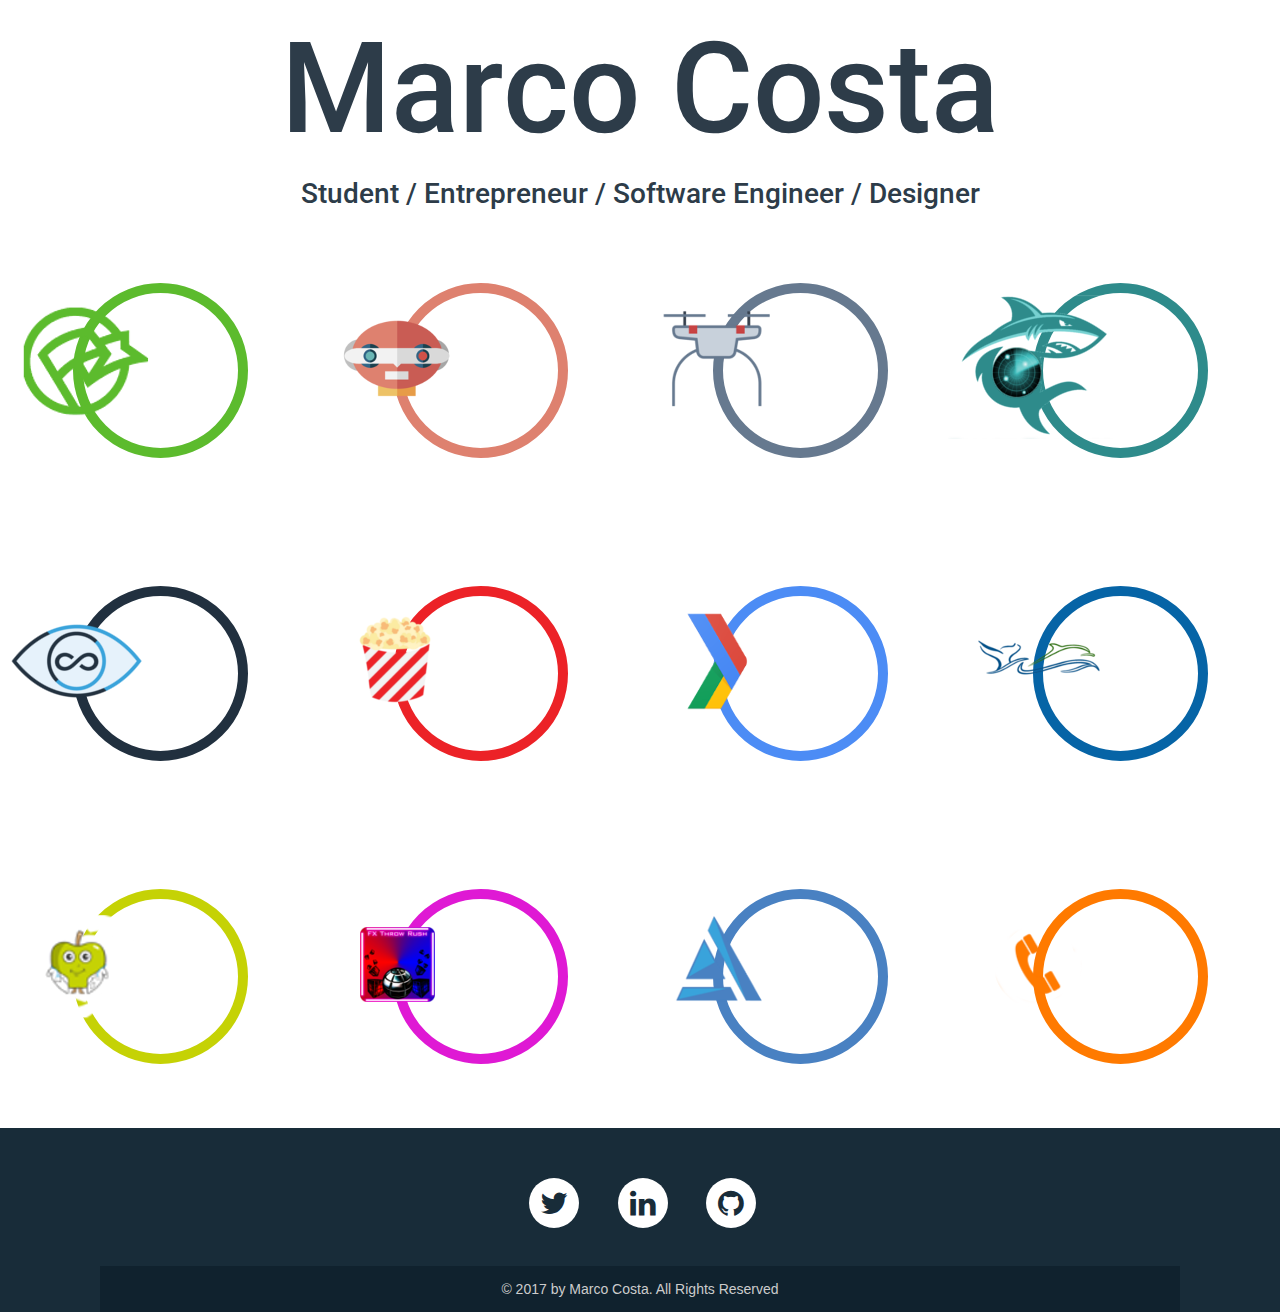
==== index.html @ a3d622a3 "Added My Portfolio Website" ====
<!DOCTYPE html>
<html>

<head>
    <meta charset="utf-8">
    <meta name="viewport" content="width=device-width, initial-scale=1.0">
    <meta http-equiv="X-UA-Compatible" content="IE=edge">
    <title> M.P.P.C </title>
    <link href="https://fonts.googleapis.com/css?family=Roboto:300,400,500" rel="stylesheet" type="text/css">
    <link rel="stylesheet" href="css/style.css">
    <link rel="stylesheet" href="css/footer.css">
    <link rel="stylesheet" href="css/font-awesome.css">
    <link rel="stylesheet" type="text/css" href="css/bootstrap.min.css">
    <link rel="stylesheet" href="css/bootstrap-theme.min.css">
</head>

<body>
    <section class="container" id="myProjects">
        <h1 class="myName"> Marco Costa </h1>
        <h2 class="myRole">Student / Entrepreneur / Software Engineer / Designer</h2>
        <div class="row">
            <div class="col-xs-12 col-sm-6 col-md-6 col-lg-3 text-center">
                <button class="btn btn-project btn-project-poly poly-color" id="poly-btn" onclick="enterProjectX('poly-btn')">
                    <img class="img-project" src="img/polylingual-logo.png" alt="Polylingual Logo">
                </button>
            </div>
            <div class="col-xs-12 col-sm-6 col-md-6 col-lg-3 text-center">
                <button class="btn btn-project btn-project-adam adam-color" id="adam-btn" onclick="enterProjectX('adam-btn')">
                    <img class="img-project" src="img/adam-logo.png" alt="Adam Logo">
                </button>
            </div>
            <div class="col-xs-12 col-sm-6 col-md-6 col-lg-3 text-center">
                <button class="btn btn-project btn-project-drone drone-color" id="drone-btn" onclick="enterProjectX('drone-btn')">
                    <img class="img-project" src="img/drone-logo.png" alt="ADDDS Logo">
                </button>
            </div>
            <div class="col-xs-12 col-sm-6 col-md-6 col-lg-3 text-center">
                <button class="btn btn-project btn-project-shark shark-color" id="shark-btn" onclick="enterProjectX('shark-btn')">
                    <img class="img-project" src="img/shark_tracker.png" alt="Shark Tracker Logo">
                </button>
            </div>
        </div>
        <div class="row">
            <div class="col-xs-12 col-sm-6 col-md-6 col-lg-3 text-center">
                <button class="btn btn-project btn-project-infinitum infinitum-color" id="infinitum-btn" onclick="enterProjectX('infinitum-btn')">
                    <img class="img-project" src="img/infinitum-logo.png" alt="Infinitum Logo">
                </button>
            </div>
            <div class="col-xs-12 col-sm-6 col-md-6 col-lg-3 text-center">
                <button class="btn btn-project btn-project-fresh-tomatoes fresh-color" id="fresh-btn" onclick="enterProjectX('fresh-btn')">
                    <img class="img-project" src="img/fresh-tomatoes-logo.png" alt="Fresh Logo">
                </button>
            </div>
            <div class="col-xs-12 col-sm-6 col-md-6 col-lg-3 text-center">
                <button class="btn btn-project btn-project-gdg gdg-color" id="gdg-btn" onclick="enterProjectX('gdg-btn')">
                    <img class="img-project" src="img/gdg-logo.png" alt="GDG Logo">
                </button>
            </div>
            <div class="col-xs-12 col-sm-6 col-md-6 col-lg-3 text-center">
                <button class="btn btn-project btn-project-moby moby-color" id="moby-btn" onclick="enterProjectX('moby-btn')">
                    <img class="img-project" src="img/moby-logo.png" alt="MobyDick-Tours Logo">
                </button>
            </div>
        </div>
        <div class="row">
            <div class="col-xs-12 col-sm-6 col-md-6 col-lg-3 text-center">
                <button class="btn btn-project btn-project-prevention prev-color" id="prev-btn" onclick="enterProjectX('prev-btn')">
                    <img class="img-project" src="img/prevention-logo.png" alt="Prevention Logo">
                </button>
            </div>
            <div class="col-xs-12 col-sm-6 col-md-6 col-lg-3 text-center">
                <button class="btn btn-project btn-project-fx fx-color" id="fx-btn" onclick="enterProjectX('fx-btn')">
                    <img class="img-project" src="img/fx-logo.png" alt="FX Throw Rush Logo">
                </button>
            </div>
            <div class="col-xs-12 col-sm-6 col-md-6 col-lg-3 text-center">
                <button class="btn btn-project btn-project-appazores appazores-color" id="appazores-btn" onclick="enterProjectX('appazores-btn')">
                    <img class="img-project" src="img/appazores-logo.png" alt="App Azores Logo">
                </button>
            </div>
            <div class="col-xs-12 col-sm-6 col-md-6 col-lg-3 text-center">
                <button class="btn btn-project btn-project-contact-me contact-color" id="contact-btn" onclick="enterProjectX('contact-btn')">
                    <img class="img-project" src="img/contact-me-logo.png" alt="Contact Logo">
                </button>
            </div>
        </div>
    </section>
    <footer id="myFooter">
        <div class="container">
            <div class="row">
                <div class="social-networks">
                    <a href="https://twitter.com/CostaMPP" class="twitter" target="_blank"><i class="fa fa-twitter"></i></a>
                    <a href="https://www.linkedin.com/in/marcopcosta/" class="linkedin" target="_blank"><i class="fa fa-linkedin"></i></a>
                    <a href="https://github.com/mpcosta" class="github" target="_blank"><i class="fa fa-github"></i></a>
                </div>
                <div class="footer-copyright">
                    <p>© 2017 by Marco Costa. All Rights Reserved</p>
                </div>
            </div>
        </div>
    </footer>
    <script src="js/buttonFunctions.js"></script>
    <script src="js/jquery-3.2.1.min.js"></script>
    <script src="js/bootstrap.min.js"></script>
</body>

</html>
---- css/style.css ----
.project-polylingual-color {
    background-color: #5cbb2d !important;
}

.project-adam-color {
    background-color: #de816f !important;
}

.project-drone-color {
    background-color: #66798f !important;
}

.project-shark-color {
    background-color: #2e8b8b !important;
}

.project-infinitum-color {
    background-color: #21303F !important;
}

.project-fresh-color {
    background-color: #ec2227 !important;
}

.project-gdg-color {
    background-color: #4c8cf5 !important;
}

.project-moby-color {
    background-color: #0664a6 !important;
}

.project-prev-color {
    background-color: #c5d205 !important;
}

.project-fx-color {
    background-color: #df19d4 !important;
}

.project-appazores-color {
    background-color: #4981c2 !important;
}

.project-contact-color {
    background-color: #ff7a00 !important;
}

.projectName {
    font-family: Roboto;
    font-size: 6em;
    color: #2d3c49;
    text-align: center;
    white-space: normal;
    word-break: break-all;
    margin-bottom: 25px;
}

.projectDescription {
    font-family: roboto;
    font-size: 25px;
    color: #ffffff;
}

.projectImgDesc {
    margin-top: 25px;
}

.projectTitleDesc {
    color: #2d3c49;
}

.galleryMargin {
    margin-bottom: 25px;
    margin-top: 25px;
}

.myName {
    font-family: Roboto;
    font-size: 10em;
    color: #2d3c49;
    text-align: center;
    white-space: normal;
    word-break: break-all;
}

.myRole {
    font-family: Roboto;
    font-size: 2em;
    color: #2d3c49;
    text-align: center;
    white-space: normal;
    word-break: break-all;
}

.mainCanvas {
    position: absolute;
    left: 0px;
    top: 0px;
}

.container {
    width: 100% !important;
}

@media only screen and (max-width: 414px) {
    h1 {
        font-size: 3.5em !important;
    }

    p {
        font-size: 20px !important;
    }

    .projectTitle {
        font-size: 2.7em !important;
    }

    .myName {
        font-size: 7.3em !important;
    }

    .btn-project {
        margin: 20px !important;
    }
}

@media (min-width: 768px) {
    .col-sm-6 {
        margin-top: 5%;
        margin-bottom: 5%;
    }

    .myName {
        font-size: 9em;
    }
}

@media (min-width: 1200px) {
    .projectDescription {
        padding-right: 125px;
        padding-left: 125px;
    }
}



.btn-project {
    width: 175px !important;
    height: 175px !important;
    padding: 50px !important;
    line-height: 1.2 !important;
    border-radius: 50% !important;
    outline: none !important;
    border: 10px solid #7d97ad !important;
    background-color: #ffffff !important;
    /* Define Animation */
    animation: bounceIn 2s infinite alternate-reverse;
    /*animation: [animation-name] [animation-duration] [animation-timing-function]
    [animation-delay] [animation-iteration-count] [animation-direction]
    [animation-fill-mode] [animation-play-state];*/
}


.btn-project-poly {
    border: 10px solid #5cbb2d !important;
    overflow: hidden !important;
}

.btn-project-adam {
    border: 10px solid #de816f !important;
}

.btn-project-drone {
    border: 10px solid #66798f !important;
}

.btn-project-shark {
    border: 10px solid #2e8b8b !important;
}

.btn-project-infinitum {
    border: 10px solid #21303F !important;
}

.btn-project-fresh-tomatoes {
    border: 10px solid #ec2227 !important;
}

.btn-project-gdg {
    border: 10px solid #4c8cf5 !important;
}

.btn-project-moby {
    border: 10px solid #0664a6 !important;
}

.btn-project-prevention {
    border: 10px solid #c5d205 !important;
}

.btn-project-fx {
    border: 10px solid #df19d4 !important;
}

.btn-project-appazores {
    border: 10px solid #4981c2 !important;
}

.btn-project-contact-me {
    border: 10px solid #ff7a00 !important;
}



.img-project {
    position: absolute;
    left: -15px;
    top: 0px;
}


.btnPrototypeAnim.poly-color {
    background-color: #5cbb2d !important;
}

.btnPrototypeAnim.adam-color {
    background-color: #de816f !important;
}

.btnPrototypeAnim.drone-color {
    background-color: #66798f !important;
}

.btnPrototypeAnim.shark-color {
    background-color: #2e8b8b !important;
}

.btnPrototypeAnim.infinitum-color {
    background-color: #21303F !important;
}

.btnPrototypeAnim.fresh-color {
    background-color: #ec2227 !important;
}

.btnPrototypeAnim.gdg-color {
    background-color: #4c8cf5 !important;
}

.btnPrototypeAnim.moby-color {
    background-color: #0664a6 !important;
}

.btnPrototypeAnim.prev-color {
    background-color: #c5d205 !important;
}

.btnPrototypeAnim.fx-color {
    background-color: #df19d4 !important;
}

.btnPrototypeAnim.appazores-color {
    background-color: #4981c2 !important;
}

.btnPrototypeAnim.contact-color {
    background-color: #ff7a00 !important;
}


.btnPrototypeAnim {


    -webkit-transition: all 0.5s ease-in-out;
    -moz-transition: all 0.5s ease-in-out;
    -o-transition: all 0.5s ease-in-out;
    transition: all 0.5s ease-in-out;

    animation: fullScaleOut 2s;
    overflow: hidden;


}

.btnDissapearAnim {
    animation: dissapearOut 0.2s;
}


@-webkit-keyframes dissapearOut {
    0% {
        transform: scale(1)
    }
    100% {
        transform: scale(0)
    }
}



@-webkit-keyframes fullScaleOut {
    0% {
        transform: scale(1)
    }
    100% {
        transform: scale(80)
    }
}




@keyframes bounceIn {
    0% {
        transform: scale(0.5);
        opacity: 0;
    }
    50% {
        transform: scale(1.2);
        opacity: 1;
    }
    100% {
        transform: scale(1);
    }
}
---- css/footer.css ----
#myFooter {
    background-color: #182c39;
    color: white;
    padding-top: 20px;
}

#map-container {
    height: 240px;
    width: 100%;
    margin-top: 30px;
    margin-bottom: 10px;
}

#myFooter .row {
    margin: 0 85px;
}

#myFooter .footer-copyright {
    background-color: #10222e;
    padding-top: 3px;
    padding-bottom: 3px;
    text-align: center;
}

#myFooter .footer-copyright p {
    margin: 10px;
    color: #ccc;
}

#myFooter .container {
    width: auto;
}

#myFooter ul {
    list-style-type: none;
    padding-left: 0;
    line-height: 1.7;
}

#myFooter h5 {
    font-size: 18px;
    color: white;
    font-weight: bold;
    margin-top: 30px;
}

#myFooter a {
    color: #d2d1d1;
    text-decoration: none;
}

#myFooter a:hover,
#myFooter a:focus {
    text-decoration: none;
    color: white;
}

#myFooter .social-networks {
    text-align: center;
    padding-top: 30px;
    padding-bottom: 38px;
}

#myFooter .fa {
    font-size: 30px;
    margin-right: 15px;
    margin-left: 20px;
    background-color: white;
    color: #182c39;
    border-radius: 51%;
    padding: 10px;
    height: 50px;
    width: 50px;
    text-align: center;
    line-height: 31px;
    text-decoration: none;
    transition: color 0.2s;
}

#myFooter .fa-linkedin:hover {
    color: #0077B5;
}

#myFooter .fa-linkedin:focus {
    color: #0077B5;
}

#myFooter .fa-github:hover {
    color: #4078c0;
}

#myFooter .fa-github:focus {
    color: #4078c0;
}

#myFooter .fa-twitter:hover {
    color: #00aced;
}

#myFooter .fa-twitter:focus {
    color: #00aced;
}

@media screen and (max-width: 767px) {
    #myFooter {
        text-align: center;
    }
    #myFooter .row {
        margin: 0;
    }
}
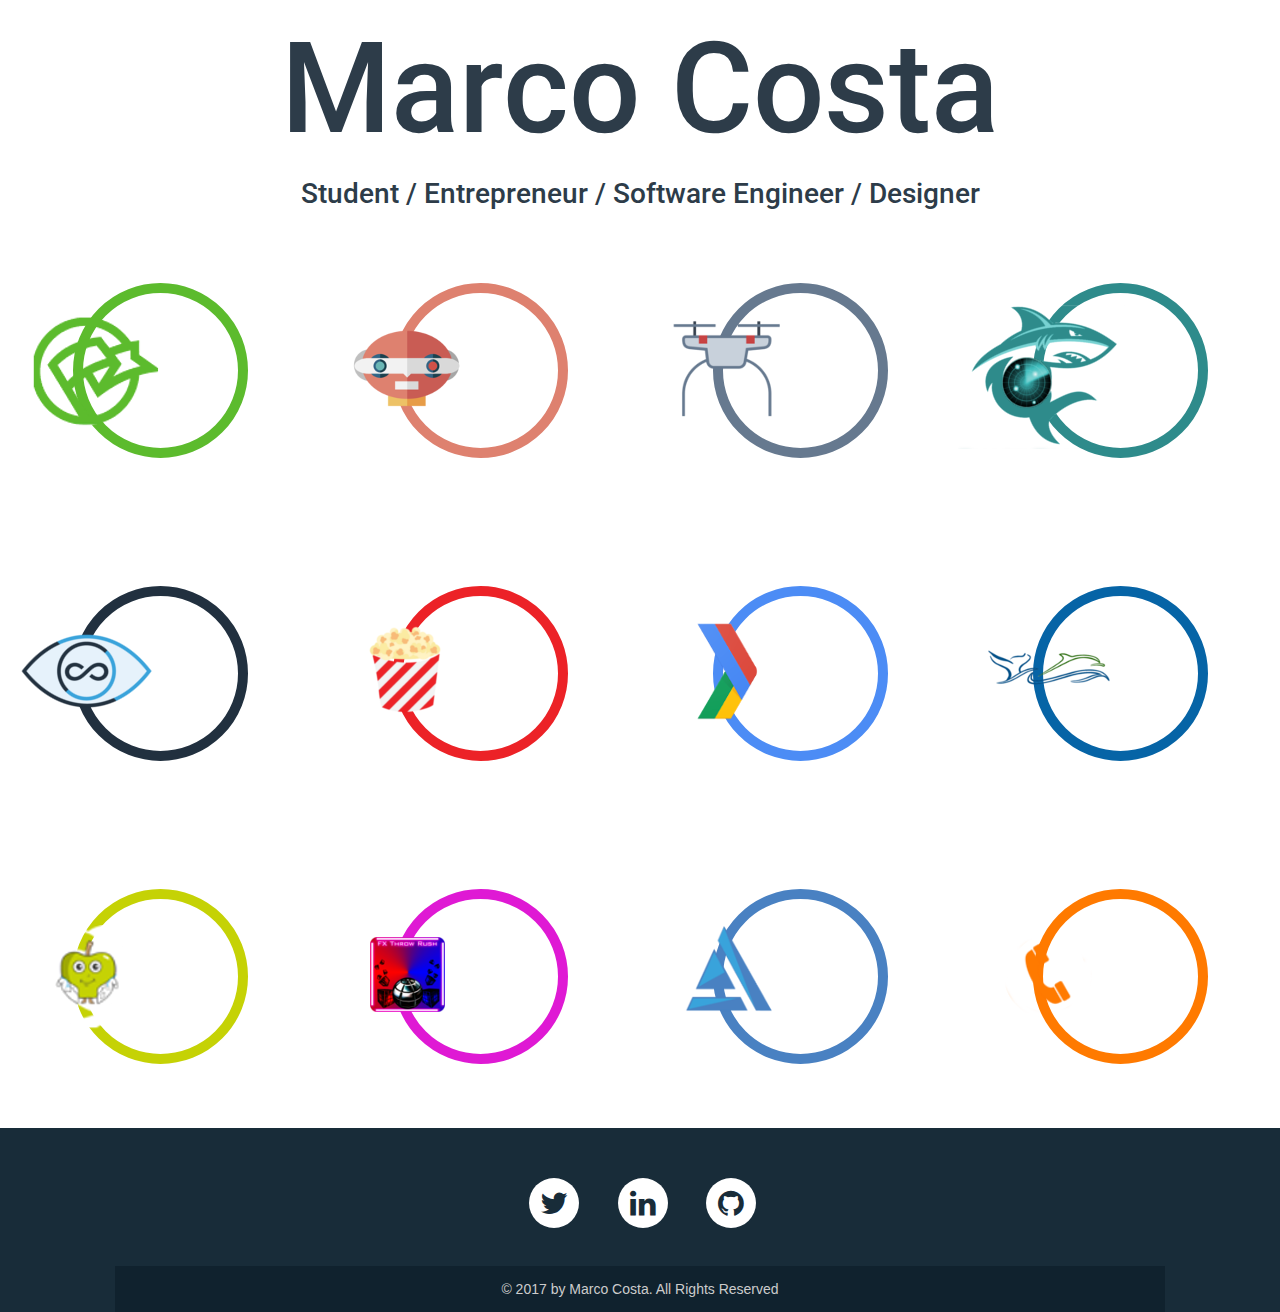
==== commit c1324a2a: "Fixed issues related to responsivness of the website" ====
--- a/index.html
+++ b/index.html
@@ -6,18 +6,22 @@
     <meta name="viewport" content="width=device-width, initial-scale=1.0">
     <meta http-equiv="X-UA-Compatible" content="IE=edge">
     <title> M.P.P.C </title>
-    <link href="https://fonts.googleapis.com/css?family=Roboto:300,400,500" rel="stylesheet" type="text/css">
+    <link href="https://fonts.googleapis.com/css?family=Roboto:300,400,500" rel="stylesheet">
     <link rel="stylesheet" href="css/style.css">
     <link rel="stylesheet" href="css/footer.css">
     <link rel="stylesheet" href="css/font-awesome.css">
-    <link rel="stylesheet" type="text/css" href="css/bootstrap.min.css">
+    <link rel="stylesheet" href="css/bootstrap.min.css">
     <link rel="stylesheet" href="css/bootstrap-theme.min.css">
 </head>
 
 <body>
     <section class="container" id="myProjects">
-        <h1 class="myName"> Marco Costa </h1>
-        <h2 class="myRole">Student / Entrepreneur / Software Engineer / Designer</h2>
+        <div class="row">
+            <div class="col-xs-12 col-sm-12 col-md-12 col-lg-12 text-center">
+                <h1 class="myName"> Marco Costa </h1>
+                <h2 class="myRole">Student / Entrepreneur / Software Engineer / Designer</h2>
+            </div>
+        </div>
         <div class="row">
             <div class="col-xs-12 col-sm-6 col-md-6 col-lg-3 text-center">
                 <button class="btn btn-project btn-project-poly poly-color" id="poly-btn" onclick="enterProjectX('poly-btn')">
@@ -88,13 +92,15 @@
     <footer id="myFooter">
         <div class="container">
             <div class="row">
-                <div class="social-networks">
-                    <a href="https://twitter.com/CostaMPP" class="twitter" target="_blank"><i class="fa fa-twitter"></i></a>
-                    <a href="https://www.linkedin.com/in/marcopcosta/" class="linkedin" target="_blank"><i class="fa fa-linkedin"></i></a>
-                    <a href="https://github.com/mpcosta" class="github" target="_blank"><i class="fa fa-github"></i></a>
-                </div>
-                <div class="footer-copyright">
-                    <p>© 2017 by Marco Costa. All Rights Reserved</p>
+                <div class="col-xs-12 col-sm-12 col-md-12 col-lg-12 text-center">
+                    <div class="social-networks">
+                        <a href="https://twitter.com/CostaMPP" class="twitter" target="_blank"><i class="fa fa-twitter"></i></a>
+                        <a href="https://www.linkedin.com/in/marcopcosta/" class="linkedin" target="_blank"><i class="fa fa-linkedin"></i></a>
+                        <a href="https://github.com/mpcosta" class="github" target="_blank"><i class="fa fa-github"></i></a>
+                    </div>
+                    <div class="footer-copyright">
+                        <p>© 2017 by Marco Costa. All Rights Reserved</p>
+                    </div>
                 </div>
             </div>
         </div>
--- a/css/style.css
+++ b/css/style.css
@@ -1,49 +1,49 @@
 .project-polylingual-color {
-    background-color: #5cbb2d !important;
+    background: #5cbb2d !important;
 }
 
 .project-adam-color {
-    background-color: #de816f !important;
+    background: #de816f !important;
 }
 
 .project-drone-color {
-    background-color: #66798f !important;
+    background: #66798f !important;
 }
 
 .project-shark-color {
-    background-color: #2e8b8b !important;
+    background: #2e8b8b !important;
 }
 
 .project-infinitum-color {
-    background-color: #21303F !important;
+    background: #21303F !important;
 }
 
 .project-fresh-color {
-    background-color: #ec2227 !important;
+    background: #ec2227 !important;
 }
 
 .project-gdg-color {
-    background-color: #4c8cf5 !important;
+    background: #4c8cf5 !important;
 }
 
 .project-moby-color {
-    background-color: #0664a6 !important;
+    background: #0664a6 !important;
 }
 
 .project-prev-color {
-    background-color: #c5d205 !important;
+    background: #c5d205 !important;
 }
 
 .project-fx-color {
-    background-color: #df19d4 !important;
+    background: #df19d4 !important;
 }
 
 .project-appazores-color {
-    background-color: #4981c2 !important;
+    background: #4981c2 !important;
 }
 
 .project-contact-color {
-    background-color: #ff7a00 !important;
+    background: #ff7a00 !important;
 }
 
 .projectName {
@@ -59,7 +59,7 @@
 .projectDescription {
     font-family: roboto;
     font-size: 25px;
-    color: #ffffff;
+    color: #fff;
 }
 
 .projectImgDesc {
@@ -215,8 +215,10 @@
 
 .img-project {
     position: absolute;
-    left: -15px;
-    top: 0px;
+    left: -5px;
+    top: 10px;
+    max-width: 100%;
+    height: auto;
 }
 
 
--- a/css/footer.css
+++ b/css/footer.css
@@ -105,6 +105,7 @@
     #myFooter {
         text-align: center;
     }
+    
     #myFooter .row {
         margin: 0;
     }
